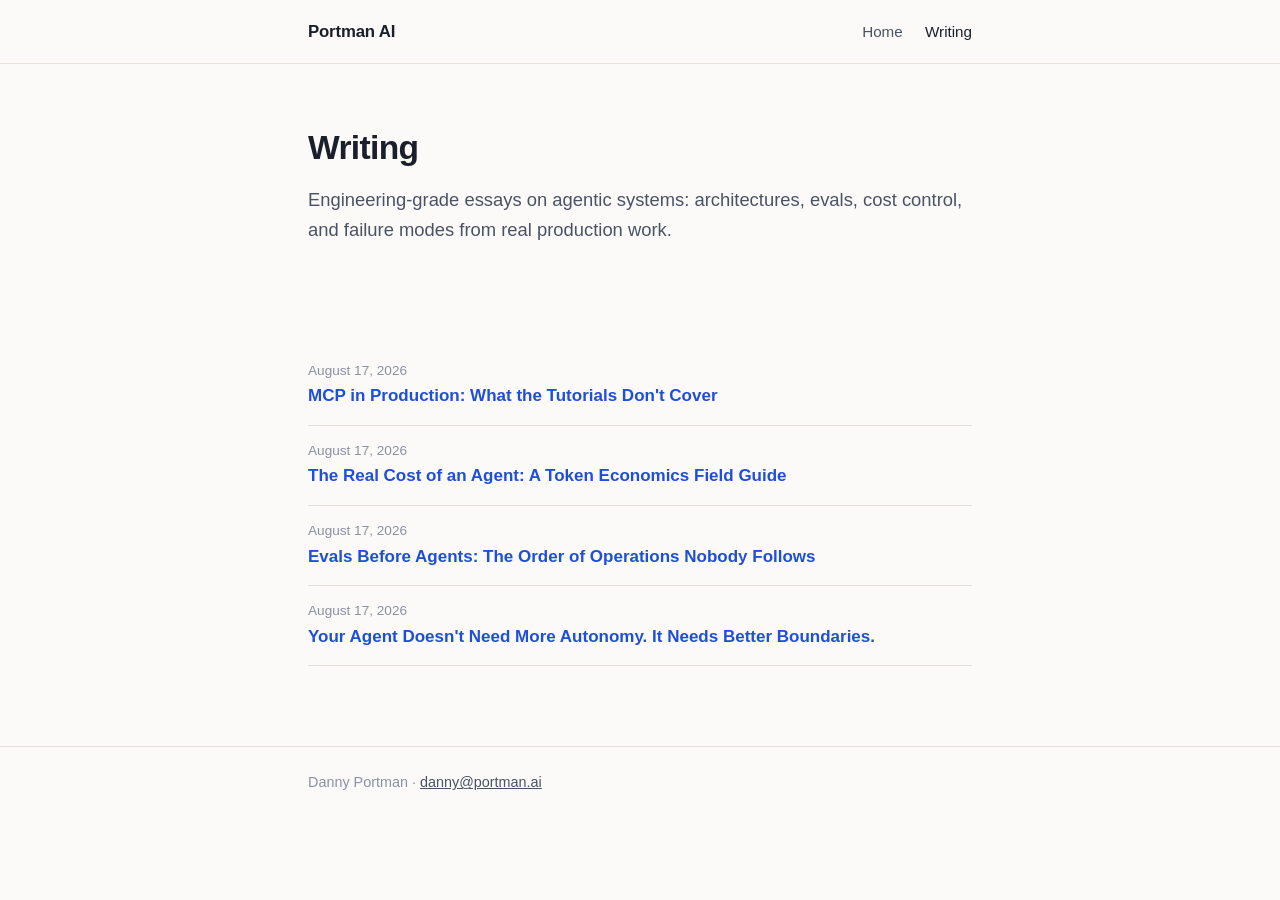
==== writing/index.html @ 7a4caa57 "Launch blog: four essays, newsletter signup, SEO (sitemap, RSS, JSON-LD) Co-Authored-By: Claude Fabl" ====
<!doctype html>
<html lang="en">
<head>
  <meta charset="utf-8">
  <meta name="viewport" content="width=device-width, initial-scale=1">
  <title>Writing — Portman AI</title>
  <meta name="description" content="Essays on building production LLM and AI agent systems: guardrails, evals, cost optimization, and MCP servers.">
  <meta name="author" content="Danny Portman">
  <link rel="canonical" href="https://portman.ai/writing/">
  <link rel="alternate" type="application/rss+xml" title="Portman AI — Practical Agentic Systems" href="https://portman.ai/feed.xml">
  <meta property="og:type" content="website">
  <meta property="og:site_name" content="Portman AI">
  <meta property="og:url" content="https://portman.ai/writing/">
  <meta property="og:title" content="Writing — Portman AI">
  <meta property="og:description" content="Essays on building production LLM and AI agent systems: guardrails, evals, cost optimization, and MCP servers.">
  <meta property="og:image" content="https://portman.ai/og.png">
  <meta name="twitter:card" content="summary_large_image">
  <meta name="twitter:title" content="Writing — Portman AI">
  <meta name="twitter:description" content="Essays on building production LLM and AI agent systems: guardrails, evals, cost optimization, and MCP servers.">
  <meta name="twitter:image" content="https://portman.ai/og.png">
  <script type="application/ld+json">
  {
    "@context": "https://schema.org",
    "@type": "Blog",
    "@id": "https://portman.ai/writing/#blog",
    "url": "https://portman.ai/writing/",
    "name": "Practical Agentic Systems",
    "description": "Essays on building production LLM and AI agent systems: guardrails, evals, cost optimization, and MCP servers.",
    "author": { "@type": "Person", "name": "Danny Portman", "url": "https://portman.ai/" }
  }
  </script>
  <link rel="icon" href="data:image/svg+xml,<svg xmlns='http://www.w3.org/2000/svg' viewBox='0 0 100 100'><text y='.9em' font-size='90'>▲</text></svg>">
  <link rel="stylesheet" href="../styles.css">
</head>
<body>

<header class="site">
  <div class="wrap">
    <a class="brand" href="/">Portman AI</a>
    <nav class="site">
      <a href="/">Home</a>
      <a href="./" aria-current="page">Writing</a>
    </nav>
  </div>
</header>

<main class="wrap">

  <div class="hero">
    <h1>Writing</h1>
    <p class="lede">
      Engineering-grade essays on agentic systems: architectures, evals, cost control,
      and failure modes from real production work.
    </p>
  </div>

  <section>
    <ul class="posts">
      <!-- Add new posts at the top. Copy _post-template.html to a slug.html and link it here. -->
      <li>
        <span class="date">August 17, 2026</span>
        <a href="mcp-in-production.html">MCP in Production: What the Tutorials Don't Cover</a>
      </li>
      <li>
        <span class="date">August 17, 2026</span>
        <a href="agent-token-economics.html">The Real Cost of an Agent: A Token Economics Field Guide</a>
      </li>
      <li>
        <span class="date">August 17, 2026</span>
        <a href="evals-before-agents.html">Evals Before Agents: The Order of Operations Nobody Follows</a>
      </li>
      <li>
        <span class="date">August 17, 2026</span>
        <a href="agent-boundaries.html">Your Agent Doesn't Need More Autonomy. It Needs Better Boundaries.</a>
      </li>
    </ul>
  </section>

</main>

<footer class="site">
  <div class="wrap">
    Danny Portman · <a href="mailto:danny@portman.ai">danny@portman.ai</a>
  </div>
</footer>

</body>
</html>
---- styles.css ----
/* Portman AI — site styles */
:root {
  --bg: #fbfaf8;
  --surface: #ffffff;
  --ink: #1a1f2b;
  --ink-soft: #4a5264;
  --ink-faint: #8a91a3;
  --accent: #1f4fd8;
  --accent-ink: #ffffff;
  --border: #e5e2db;
  --max: 44rem;
}

* { box-sizing: border-box; }

body {
  margin: 0;
  background: var(--bg);
  color: var(--ink);
  font: 17px/1.65 -apple-system, BlinkMacSystemFont, "Segoe UI", Roboto, "Helvetica Neue", sans-serif;
  -webkit-font-smoothing: antialiased;
}

.wrap {
  max-width: var(--max);
  margin: 0 auto;
  padding: 0 1.25rem;
}

/* Header */
header.site {
  border-bottom: 1px solid var(--border);
  padding: 1.1rem 0;
}
header.site .wrap {
  display: flex;
  align-items: baseline;
  justify-content: space-between;
  gap: 1rem;
  flex-wrap: wrap;
}
.brand {
  font-weight: 700;
  letter-spacing: -0.01em;
  text-decoration: none;
  color: var(--ink);
  font-size: 1.05rem;
}
nav.site a {
  color: var(--ink-soft);
  text-decoration: none;
  margin-left: 1.1rem;
  font-size: 0.95rem;
}
nav.site a:hover, nav.site a[aria-current="page"] { color: var(--ink); }

/* Hero */
.hero { padding: 4rem 0 2.5rem; }
.hero h1 {
  font-size: 2.1rem;
  line-height: 1.2;
  letter-spacing: -0.02em;
  margin: 0 0 1rem;
}
.hero p.lede {
  font-size: 1.15rem;
  color: var(--ink-soft);
  margin: 0 0 1.75rem;
}

/* Sections */
section { padding: 2rem 0; }
h2 { font-size: 1.35rem; letter-spacing: -0.01em; margin: 0 0 0.75rem; }
h3 { font-size: 1.05rem; margin: 0 0 0.35rem; }
p { margin: 0 0 1rem; }
a { color: var(--accent); }
.muted { color: var(--ink-faint); font-size: 0.9rem; }

/* Cards */
.card {
  background: var(--surface);
  border: 1px solid var(--border);
  border-radius: 10px;
  padding: 1.4rem 1.5rem;
  margin-bottom: 1rem;
}
.card .price {
  font-weight: 700;
  color: var(--ink);
  white-space: nowrap;
}
.card header {
  display: flex;
  justify-content: space-between;
  align-items: baseline;
  gap: 1rem;
  margin-bottom: 0.4rem;
}
.card p:last-child { margin-bottom: 0; }

/* Buttons + forms */
.btn {
  display: inline-block;
  background: var(--accent);
  color: var(--accent-ink);
  padding: 0.65rem 1.2rem;
  border-radius: 8px;
  text-decoration: none;
  font-weight: 600;
  font-size: 0.95rem;
  border: none;
  cursor: pointer;
}
.btn.secondary {
  background: transparent;
  color: var(--accent);
  border: 1px solid var(--accent);
}
.subscribe {
  display: flex;
  gap: 0.6rem;
  flex-wrap: wrap;
  margin: 0.5rem 0 0.25rem;
}
.subscribe input[type="email"] {
  flex: 1 1 14rem;
  padding: 0.62rem 0.9rem;
  border: 1px solid var(--border);
  border-radius: 8px;
  font-size: 0.95rem;
  background: var(--surface);
  color: var(--ink);
}

/* Post list */
ul.posts { list-style: none; padding: 0; margin: 0; }
ul.posts li {
  padding: 0.9rem 0;
  border-bottom: 1px solid var(--border);
}
ul.posts .date { color: var(--ink-faint); font-size: 0.85rem; display: block; }
ul.posts a { font-weight: 600; text-decoration: none; }
ul.posts a:hover { text-decoration: underline; }

/* Article */
article.post h1 { font-size: 1.8rem; letter-spacing: -0.02em; margin-bottom: 0.25rem; }
article.post .meta { color: var(--ink-faint); font-size: 0.9rem; margin-bottom: 2rem; }
article.post pre {
  background: #14171f;
  color: #e8eaf0;
  padding: 1rem 1.2rem;
  border-radius: 8px;
  overflow-x: auto;
  font-size: 0.88rem;
}

/* Tables */
.table-scroll { overflow-x: auto; margin: 0 0 1rem; }
table {
  border-collapse: collapse;
  width: 100%;
  font-size: 0.92rem;
}
th, td {
  text-align: left;
  padding: 0.5rem 0.75rem;
  border-bottom: 1px solid var(--border);
  vertical-align: top;
}
th { color: var(--ink-soft); font-weight: 600; }

/* Inline code */
p code, li code, td code {
  background: #efede7;
  border-radius: 4px;
  padding: 0.1em 0.35em;
  font-size: 0.88em;
}

/* Footer */
footer.site {
  border-top: 1px solid var(--border);
  margin-top: 3rem;
  padding: 1.5rem 0 2.5rem;
  color: var(--ink-faint);
  font-size: 0.9rem;
}
footer.site a { color: var(--ink-soft); }

@media (max-width: 480px) {
  .hero { padding: 2.5rem 0 1.5rem; }
  .hero h1 { font-size: 1.7rem; }
}
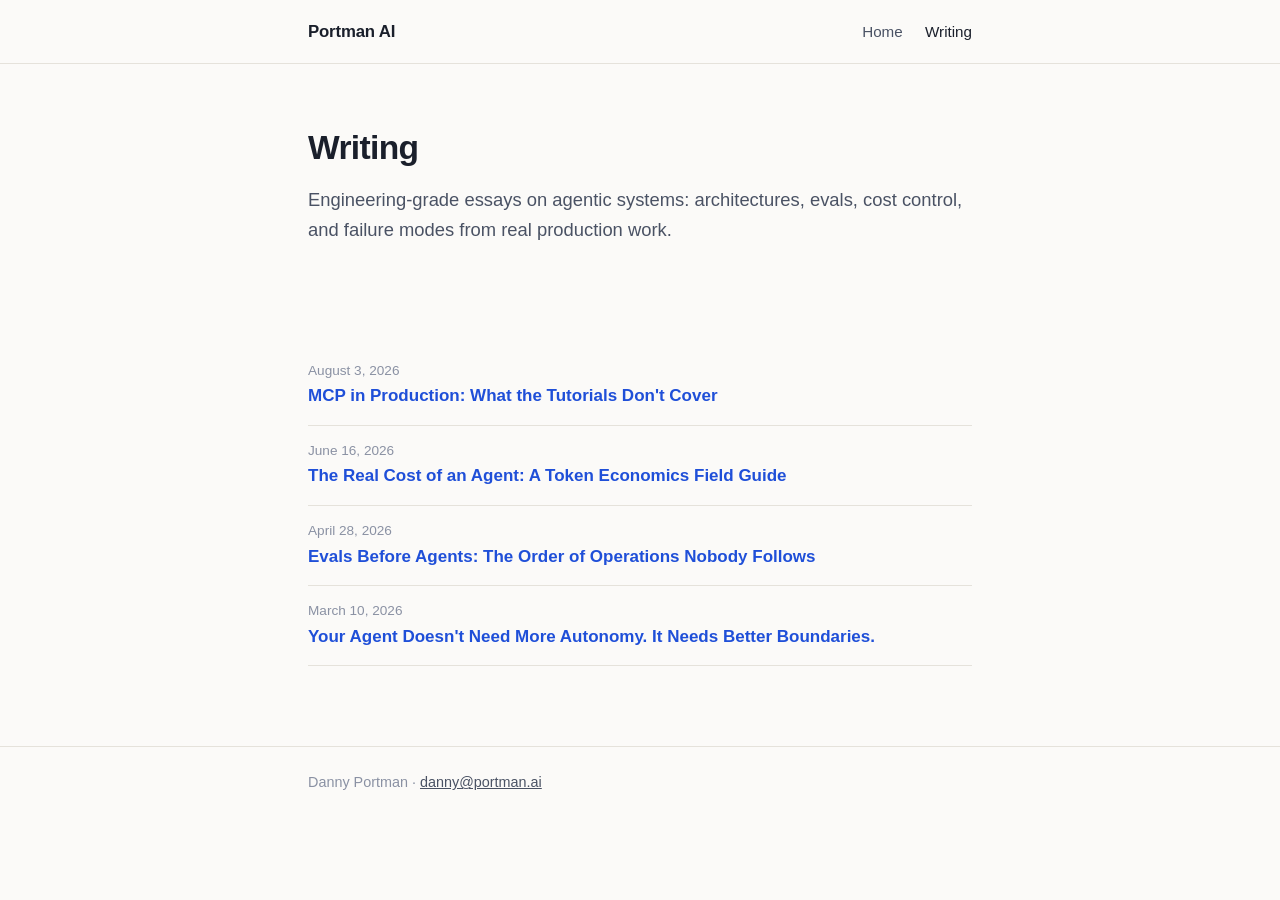
==== commit cdf8eea8: "Stagger post dates across the last six months Co-Authored-By: Claude Fable 5 <noreply@anthropic.com>" ====
--- a/writing/index.html
+++ b/writing/index.html
@@ -58,19 +58,19 @@
     <ul class="posts">
       <!-- Add new posts at the top. Copy _post-template.html to a slug.html and link it here. -->
       <li>
-        <span class="date">August 17, 2026</span>
+        <span class="date">August 3, 2026</span>
         <a href="mcp-in-production.html">MCP in Production: What the Tutorials Don't Cover</a>
       </li>
       <li>
-        <span class="date">August 17, 2026</span>
+        <span class="date">June 16, 2026</span>
         <a href="agent-token-economics.html">The Real Cost of an Agent: A Token Economics Field Guide</a>
       </li>
       <li>
-        <span class="date">August 17, 2026</span>
+        <span class="date">April 28, 2026</span>
         <a href="evals-before-agents.html">Evals Before Agents: The Order of Operations Nobody Follows</a>
       </li>
       <li>
-        <span class="date">August 17, 2026</span>
+        <span class="date">March 10, 2026</span>
         <a href="agent-boundaries.html">Your Agent Doesn't Need More Autonomy. It Needs Better Boundaries.</a>
       </li>
     </ul>
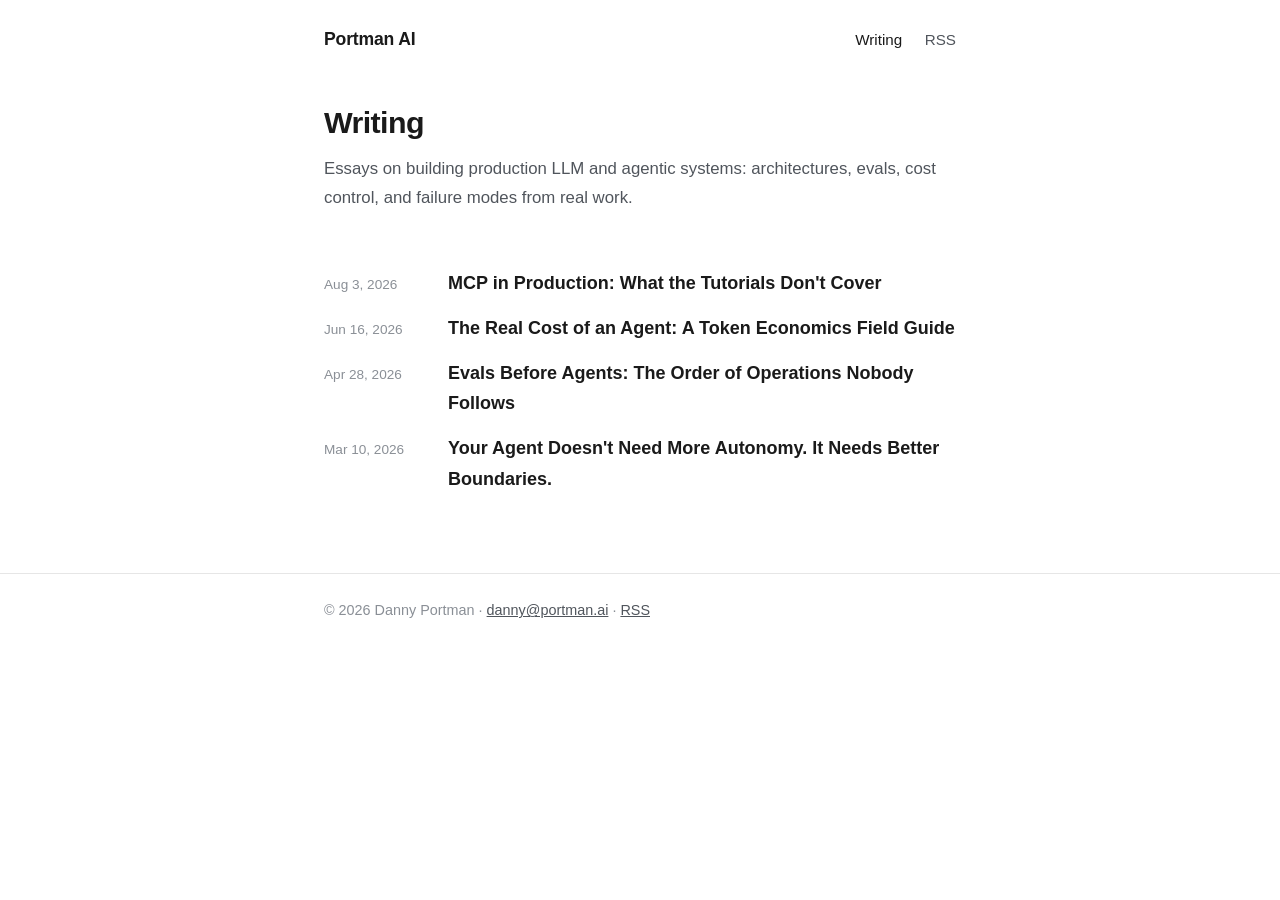
==== commit 242e7132: "Redesign toward personal engineering-blog style: intro-first home, dark mode, reading times, RSS in " ====
--- a/writing/index.html
+++ b/writing/index.html
@@ -38,8 +38,8 @@
   <div class="wrap">
     <a class="brand" href="/">Portman AI</a>
     <nav class="site">
-      <a href="/">Home</a>
       <a href="./" aria-current="page">Writing</a>
+      <a href="../feed.xml">RSS</a>
     </nav>
   </div>
 </header>
@@ -49,8 +49,8 @@
   <div class="hero">
     <h1>Writing</h1>
     <p class="lede">
-      Engineering-grade essays on agentic systems: architectures, evals, cost control,
-      and failure modes from real production work.
+      Essays on building production LLM and agentic systems: architectures, evals,
+      cost control, and failure modes from real work.
     </p>
   </div>
 
@@ -58,19 +58,19 @@
     <ul class="posts">
       <!-- Add new posts at the top. Copy _post-template.html to a slug.html and link it here. -->
       <li>
-        <span class="date">August 3, 2026</span>
+        <span class="date">Aug 3, 2026</span>
         <a href="mcp-in-production.html">MCP in Production: What the Tutorials Don't Cover</a>
       </li>
       <li>
-        <span class="date">June 16, 2026</span>
+        <span class="date">Jun 16, 2026</span>
         <a href="agent-token-economics.html">The Real Cost of an Agent: A Token Economics Field Guide</a>
       </li>
       <li>
-        <span class="date">April 28, 2026</span>
+        <span class="date">Apr 28, 2026</span>
         <a href="evals-before-agents.html">Evals Before Agents: The Order of Operations Nobody Follows</a>
       </li>
       <li>
-        <span class="date">March 10, 2026</span>
+        <span class="date">Mar 10, 2026</span>
         <a href="agent-boundaries.html">Your Agent Doesn't Need More Autonomy. It Needs Better Boundaries.</a>
       </li>
     </ul>
@@ -80,7 +80,8 @@
 
 <footer class="site">
   <div class="wrap">
-    Danny Portman · <a href="mailto:danny@portman.ai">danny@portman.ai</a>
+    &#169; 2026 Danny Portman &#183; <a href="mailto:danny@portman.ai">danny@portman.ai</a>
+    &#183; <a href="../feed.xml">RSS</a>
   </div>
 </footer>
 
--- a/styles.css
+++ b/styles.css
@@ -1,14 +1,31 @@
 /* Portman AI — site styles */
 :root {
-  --bg: #fbfaf8;
-  --surface: #ffffff;
-  --ink: #1a1f2b;
-  --ink-soft: #4a5264;
-  --ink-faint: #8a91a3;
+  --bg: #ffffff;
+  --ink: #1a1a1a;
+  --ink-soft: #50555c;
+  --ink-faint: #8a8f96;
   --accent: #1f4fd8;
   --accent-ink: #ffffff;
-  --border: #e5e2db;
-  --max: 44rem;
+  --border: #e6e6e6;
+  --code-bg: #f5f4f1;
+  --pre-bg: #14171f;
+  --pre-ink: #e8eaf0;
+  --max: 42rem;
+}
+
+@media (prefers-color-scheme: dark) {
+  :root {
+    --bg: #15171a;
+    --ink: #e6e8eb;
+    --ink-soft: #a7adb5;
+    --ink-faint: #767c84;
+    --accent: #8ab0ff;
+    --accent-ink: #10131a;
+    --border: #2a2d31;
+    --code-bg: #22262b;
+    --pre-bg: #0e1116;
+    --pre-ink: #dfe3ea;
+  }
 }
 
 * { box-sizing: border-box; }
@@ -17,7 +34,7 @@
   margin: 0;
   background: var(--bg);
   color: var(--ink);
-  font: 17px/1.65 -apple-system, BlinkMacSystemFont, "Segoe UI", Roboto, "Helvetica Neue", sans-serif;
+  font: 18px/1.7 -apple-system, BlinkMacSystemFont, "Segoe UI", Roboto, "Helvetica Neue", Arial, sans-serif;
   -webkit-font-smoothing: antialiased;
 }
 
@@ -29,8 +46,7 @@
 
 /* Header */
 header.site {
-  border-bottom: 1px solid var(--border);
-  padding: 1.1rem 0;
+  padding: 1.5rem 0 0.5rem;
 }
 header.site .wrap {
   display: flex;
@@ -44,7 +60,7 @@
   letter-spacing: -0.01em;
   text-decoration: none;
   color: var(--ink);
-  font-size: 1.05rem;
+  font-size: 1.1rem;
 }
 nav.site a {
   color: var(--ink-soft);
@@ -54,67 +70,41 @@
 }
 nav.site a:hover, nav.site a[aria-current="page"] { color: var(--ink); }
 
-/* Hero */
-.hero { padding: 4rem 0 2.5rem; }
+/* Intro / page top */
+.hero { padding: 2.5rem 0 0.5rem; }
 .hero h1 {
-  font-size: 2.1rem;
-  line-height: 1.2;
+  font-size: 1.9rem;
+  line-height: 1.25;
   letter-spacing: -0.02em;
+  margin: 0 0 0.9rem;
+}
+.hero p.lede {
+  font-size: 1.05rem;
+  color: var(--ink-soft);
   margin: 0 0 1rem;
 }
-.hero p.lede {
-  font-size: 1.15rem;
-  color: var(--ink-soft);
-  margin: 0 0 1.75rem;
-}
 
 /* Sections */
-section { padding: 2rem 0; }
-h2 { font-size: 1.35rem; letter-spacing: -0.01em; margin: 0 0 0.75rem; }
+section { padding: 1.5rem 0; }
+h2 { font-size: 1.3rem; letter-spacing: -0.01em; margin: 0 0 0.9rem; }
 h3 { font-size: 1.05rem; margin: 0 0 0.35rem; }
 p { margin: 0 0 1rem; }
 a { color: var(--accent); }
+main p a, main li a { text-decoration-thickness: 1px; text-underline-offset: 2px; }
 .muted { color: var(--ink-faint); font-size: 0.9rem; }
-
-/* Cards */
-.card {
-  background: var(--surface);
-  border: 1px solid var(--border);
-  border-radius: 10px;
-  padding: 1.4rem 1.5rem;
-  margin-bottom: 1rem;
-}
-.card .price {
-  font-weight: 700;
-  color: var(--ink);
-  white-space: nowrap;
-}
-.card header {
-  display: flex;
-  justify-content: space-between;
-  align-items: baseline;
-  gap: 1rem;
-  margin-bottom: 0.4rem;
-}
-.card p:last-child { margin-bottom: 0; }
 
 /* Buttons + forms */
 .btn {
   display: inline-block;
   background: var(--accent);
   color: var(--accent-ink);
-  padding: 0.65rem 1.2rem;
+  padding: 0.6rem 1.1rem;
   border-radius: 8px;
   text-decoration: none;
   font-weight: 600;
   font-size: 0.95rem;
   border: none;
   cursor: pointer;
-}
-.btn.secondary {
-  background: transparent;
-  color: var(--accent);
-  border: 1px solid var(--accent);
 }
 .subscribe {
   display: flex;
@@ -124,35 +114,64 @@
 }
 .subscribe input[type="email"] {
   flex: 1 1 14rem;
-  padding: 0.62rem 0.9rem;
+  padding: 0.58rem 0.9rem;
   border: 1px solid var(--border);
   border-radius: 8px;
   font-size: 0.95rem;
-  background: var(--surface);
-  color: var(--ink);
-}
+  background: var(--bg);
+  color: var(--ink);
+}
+#subscribe {
+  border-top: 1px solid var(--border);
+  margin-top: 1.5rem;
+}
+#subscribe h2 { font-size: 1.1rem; }
+#subscribe > p { color: var(--ink-soft); font-size: 0.95rem; }
 
 /* Post list */
 ul.posts { list-style: none; padding: 0; margin: 0; }
 ul.posts li {
-  padding: 0.9rem 0;
-  border-bottom: 1px solid var(--border);
-}
-ul.posts .date { color: var(--ink-faint); font-size: 0.85rem; display: block; }
-ul.posts a { font-weight: 600; text-decoration: none; }
-ul.posts a:hover { text-decoration: underline; }
+  display: flex;
+  gap: 1.25rem;
+  align-items: baseline;
+  padding: 0.45rem 0;
+}
+ul.posts .date {
+  color: var(--ink-faint);
+  font-size: 0.85rem;
+  font-variant-numeric: tabular-nums;
+  flex: 0 0 6.5rem;
+  white-space: nowrap;
+}
+ul.posts a {
+  font-weight: 600;
+  text-decoration: none;
+  color: var(--ink);
+}
+ul.posts a:hover { color: var(--accent); text-decoration: underline; }
+
+@media (max-width: 480px) {
+  ul.posts li { flex-direction: column; gap: 0.1rem; padding: 0.6rem 0; }
+}
 
 /* Article */
-article.post h1 { font-size: 1.8rem; letter-spacing: -0.02em; margin-bottom: 0.25rem; }
+article.post { padding-top: 1rem; }
+article.post h1 { font-size: 1.75rem; line-height: 1.25; letter-spacing: -0.02em; margin-bottom: 0.4rem; }
 article.post .meta { color: var(--ink-faint); font-size: 0.9rem; margin-bottom: 2rem; }
+article.post h2 { margin-top: 2.2rem; }
+article.post h3 { margin-top: 1.6rem; }
 article.post pre {
-  background: #14171f;
-  color: #e8eaf0;
+  background: var(--pre-bg);
+  color: var(--pre-ink);
   padding: 1rem 1.2rem;
   border-radius: 8px;
   overflow-x: auto;
-  font-size: 0.88rem;
-}
+  font-size: 0.85rem;
+  line-height: 1.55;
+}
+.backlink { font-size: 0.9rem; margin: 0.5rem 0 0; }
+.backlink a { text-decoration: none; color: var(--ink-faint); }
+.backlink a:hover { color: var(--accent); }
 
 /* Tables */
 .table-scroll { overflow-x: auto; margin: 0 0 1rem; }
@@ -171,10 +190,10 @@
 
 /* Inline code */
 p code, li code, td code {
-  background: #efede7;
+  background: var(--code-bg);
   border-radius: 4px;
   padding: 0.1em 0.35em;
-  font-size: 0.88em;
+  font-size: 0.85em;
 }
 
 /* Footer */
@@ -188,6 +207,6 @@
 footer.site a { color: var(--ink-soft); }
 
 @media (max-width: 480px) {
-  .hero { padding: 2.5rem 0 1.5rem; }
-  .hero h1 { font-size: 1.7rem; }
-}
+  .hero { padding: 1.8rem 0 0.5rem; }
+  .hero h1 { font-size: 1.55rem; }
+}
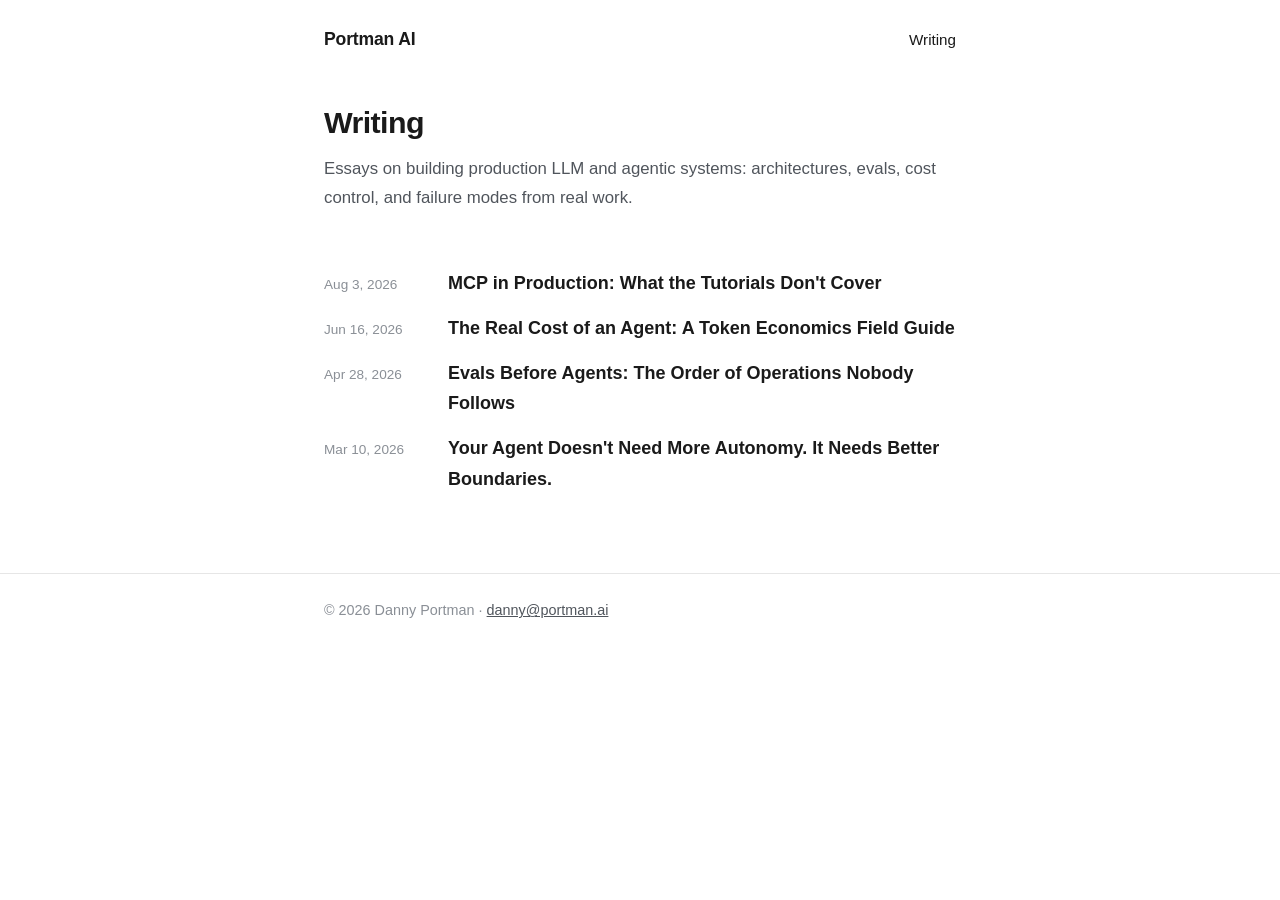
==== commit ac7c8777: "Remove RSS feed and email subscription Drop the newsletter signup form and all RSS surfaces: feed.xm" ====
--- a/writing/index.html
+++ b/writing/index.html
@@ -7,7 +7,6 @@
   <meta name="description" content="Essays on building production LLM and AI agent systems: guardrails, evals, cost optimization, and MCP servers.">
   <meta name="author" content="Danny Portman">
   <link rel="canonical" href="https://portman.ai/writing/">
-  <link rel="alternate" type="application/rss+xml" title="Portman AI — Practical Agentic Systems" href="https://portman.ai/feed.xml">
   <meta property="og:type" content="website">
   <meta property="og:site_name" content="Portman AI">
   <meta property="og:url" content="https://portman.ai/writing/">
@@ -39,7 +38,6 @@
     <a class="brand" href="/">Portman AI</a>
     <nav class="site">
       <a href="./" aria-current="page">Writing</a>
-      <a href="../feed.xml">RSS</a>
     </nav>
   </div>
 </header>
@@ -81,7 +79,6 @@
 <footer class="site">
   <div class="wrap">
     &#169; 2026 Danny Portman &#183; <a href="mailto:danny@portman.ai">danny@portman.ai</a>
-    &#183; <a href="../feed.xml">RSS</a>
   </div>
 </footer>
 
--- a/styles.css
+++ b/styles.css
@@ -106,27 +106,6 @@
   border: none;
   cursor: pointer;
 }
-.subscribe {
-  display: flex;
-  gap: 0.6rem;
-  flex-wrap: wrap;
-  margin: 0.5rem 0 0.25rem;
-}
-.subscribe input[type="email"] {
-  flex: 1 1 14rem;
-  padding: 0.58rem 0.9rem;
-  border: 1px solid var(--border);
-  border-radius: 8px;
-  font-size: 0.95rem;
-  background: var(--bg);
-  color: var(--ink);
-}
-#subscribe {
-  border-top: 1px solid var(--border);
-  margin-top: 1.5rem;
-}
-#subscribe h2 { font-size: 1.1rem; }
-#subscribe > p { color: var(--ink-soft); font-size: 0.95rem; }
 
 /* Post list */
 ul.posts { list-style: none; padding: 0; margin: 0; }
